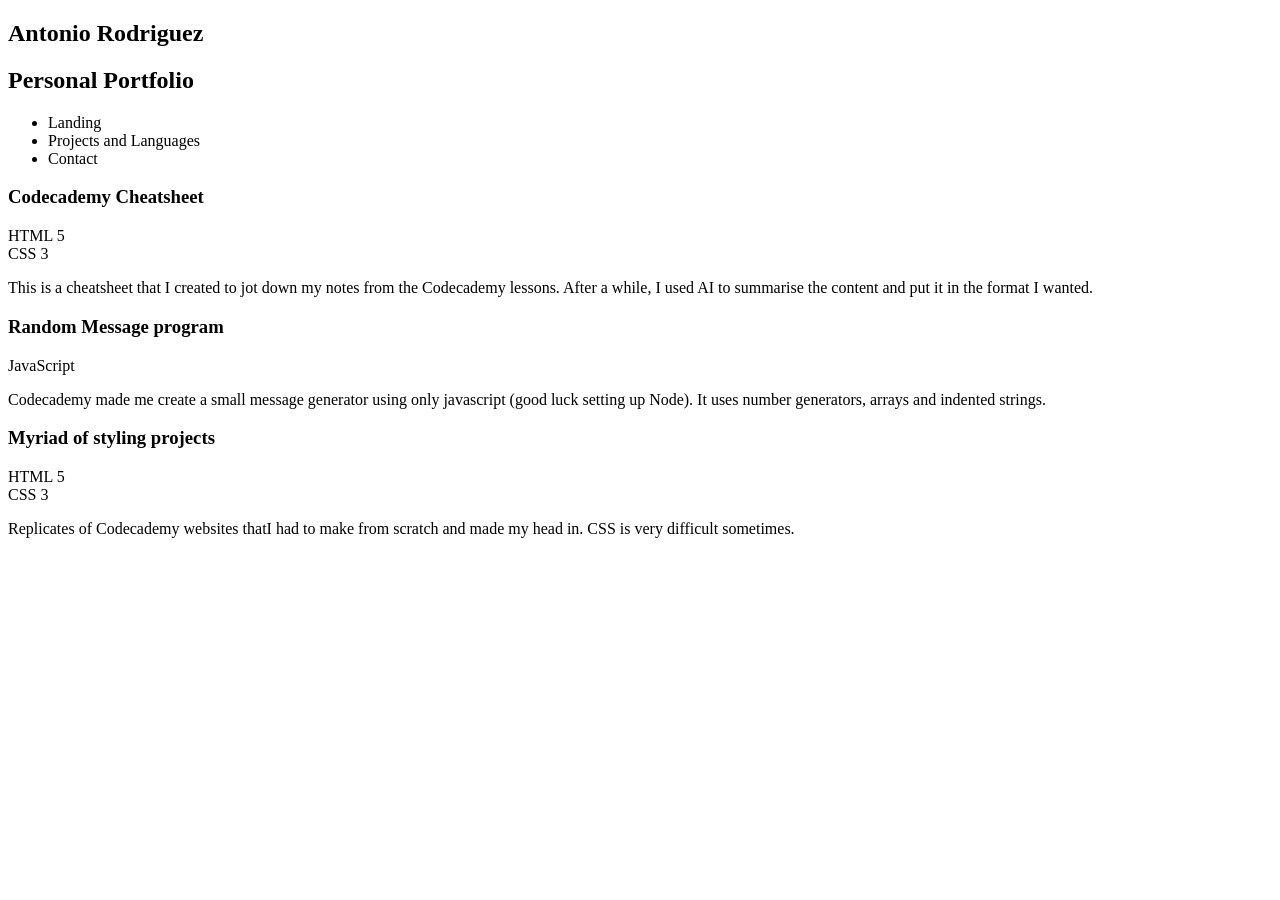
==== Page 1/projects and languages.html @ 1bb79acb "Add grid projects" ====
<!DOCTYPE html>
<html lang="en">
<head>
    <meta charset="UTF-8">
    <meta name="viewport" content="width=device-width, initial-scale=1.0">
    <title>Projects and Languages</title></head>
<body>
    <header>
        <section id="main_title">
            <h1>Antonio Rodriguez</h1>
            <h2>Personal Portfolio</h2>
        </section>
        <nav>
            <ul>
                <li>Landing</li>
                <li>Projects and Languages</li>
                <li>Contact</li>
            </ul>
        </nav>
    </header>    

    <main>
        <section class="project-grid">
            <article class="card">
                <h3>Codecademy Cheatsheet</h3>
                <div class="project-languages">
                    <div class="language">HTML 5</div>
                    <div class="language">CSS 3</div>
                </div>
                <p class="project-description">This is a cheatsheet that I created to jot down my notes from the Codecademy lessons. After a while, I used AI to summarise the content and put it in the format I wanted. </p>
            </article>

            <article class="card">
                <h3>Random Message program</h3>
                <div class="project-languages">
                    <div class="language">JavaScript</div>
                </div>
                <p class="project-description">Codecademy made me create a small message generator using only javascript (good luck setting up Node). It uses number generators, arrays and indented strings.</p>
            </article>

            <article class="card">
                <h3>Myriad of styling projects</h3>
                <div class="project-languages">
                    <div class="language">HTML 5</div>
                    <div class="language">CSS 3</div>
                </div>
                <p class="project-description">Replicates of Codecademy websites thatI had to make from scratch and made my head in. CSS is very difficult sometimes.</p>
            </article>
        </section>
    </main>
    
</body>
</html>
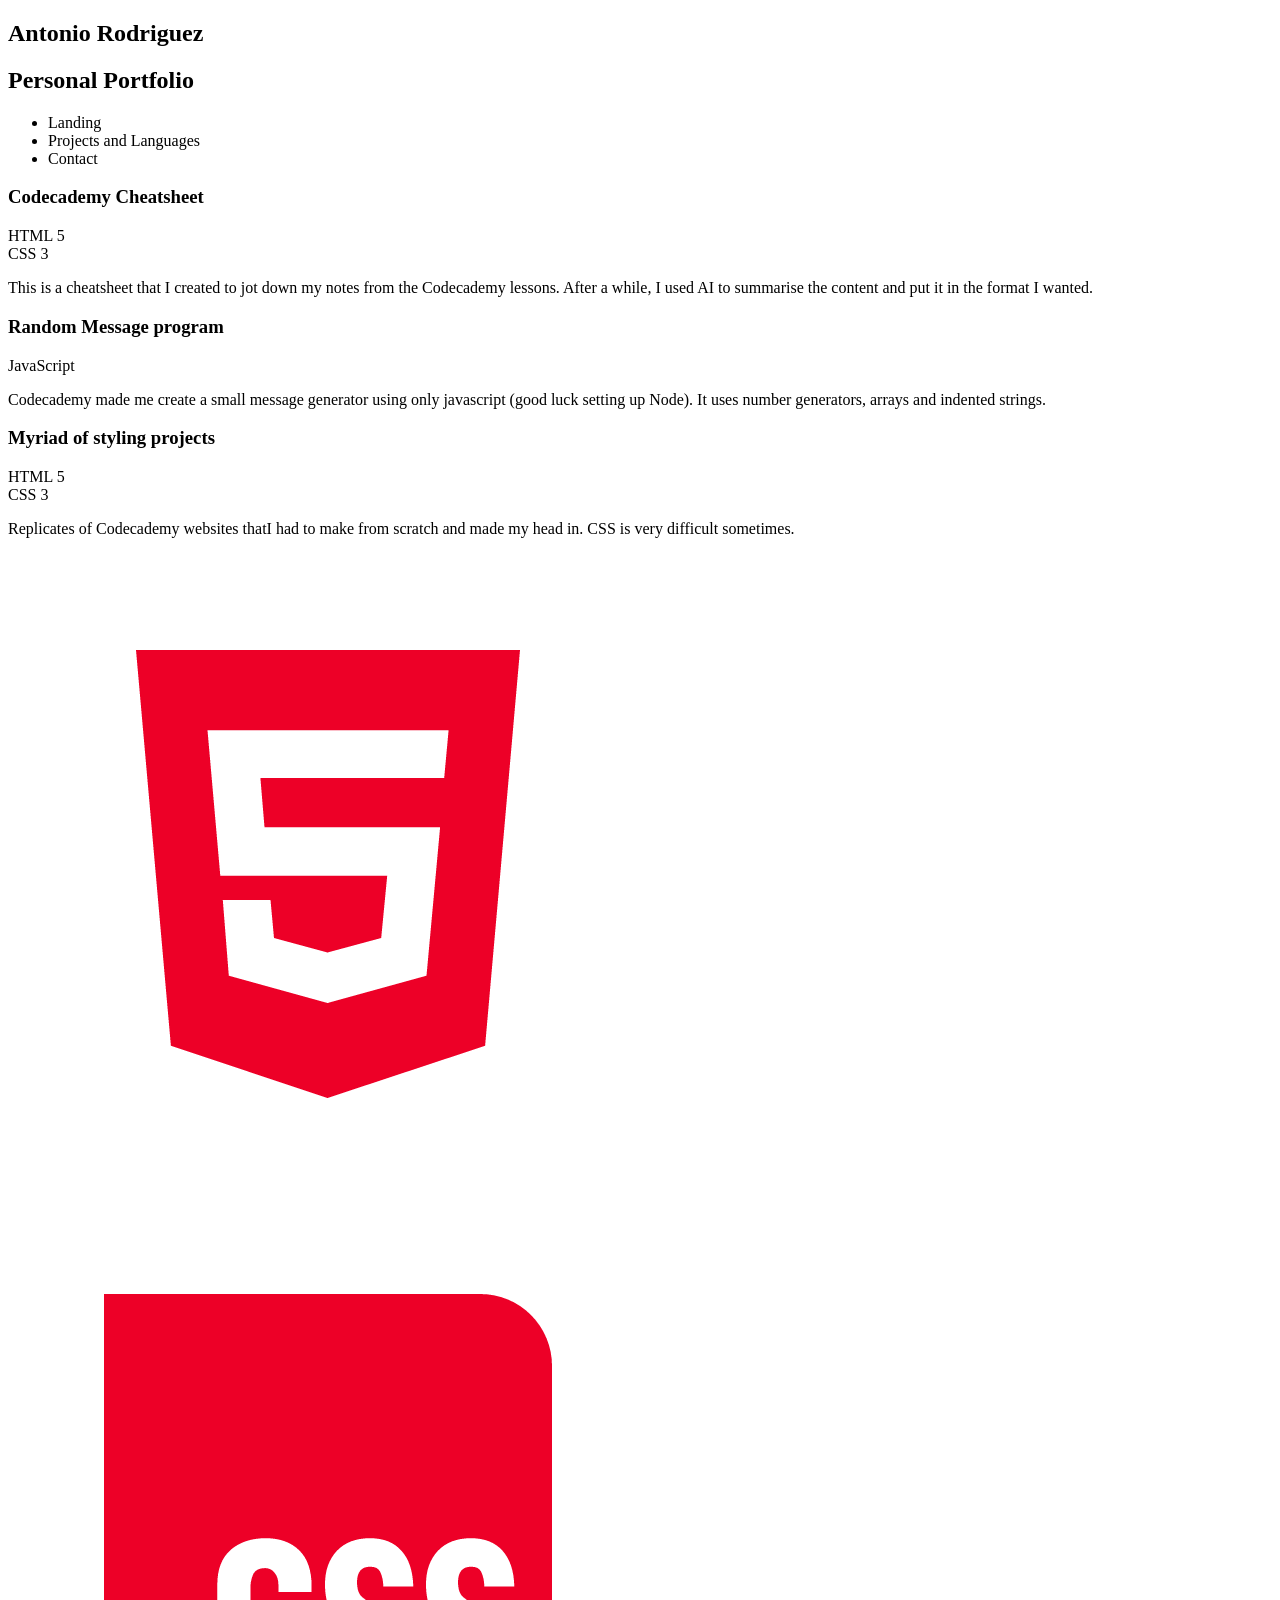
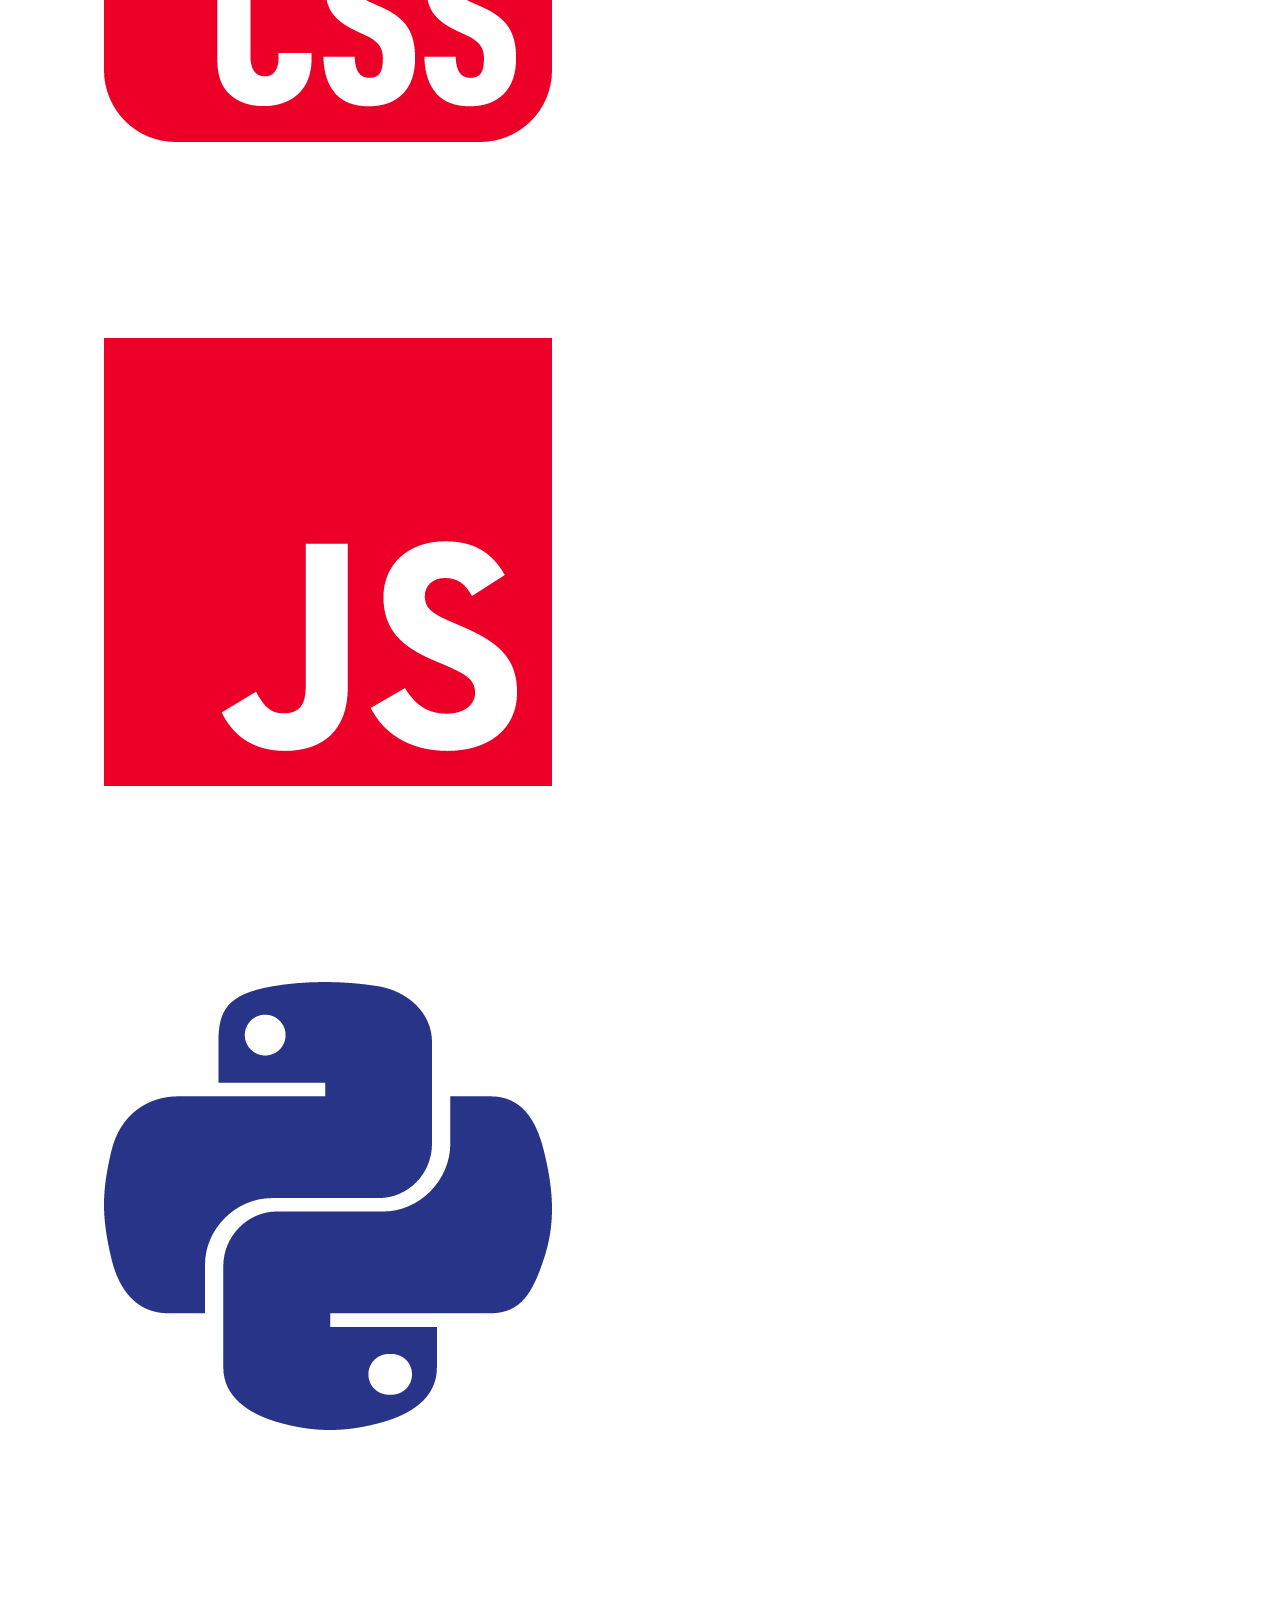
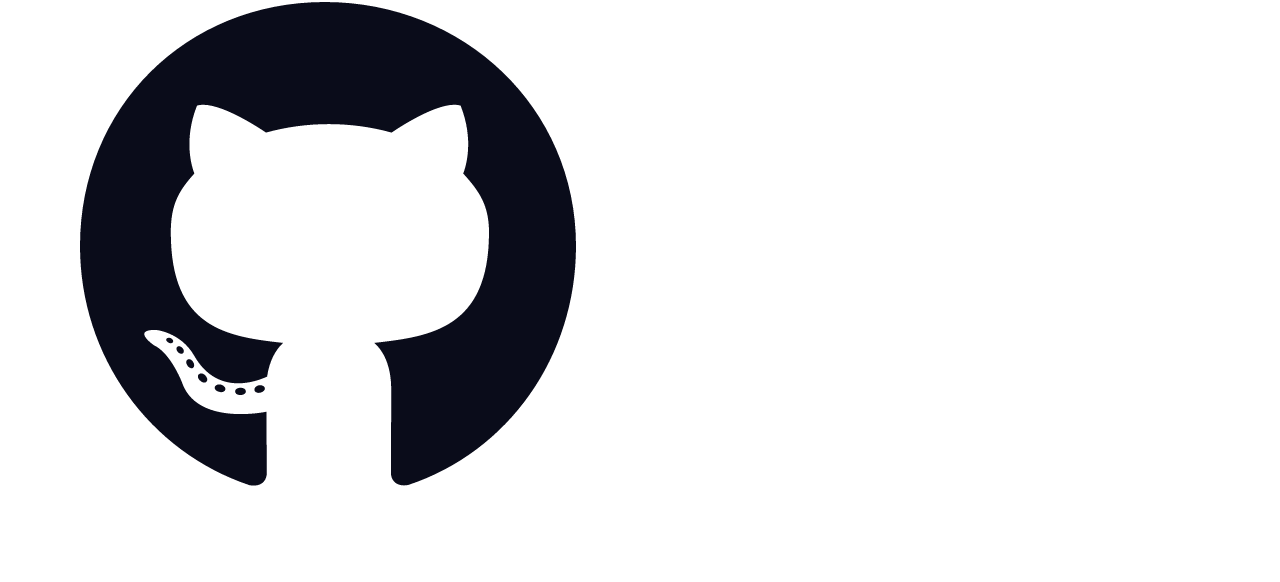
==== commit b2dab524: "Add language icons" ====
--- a/Page 1/projects and languages.html
+++ b/Page 1/projects and languages.html
@@ -47,6 +47,28 @@
                 <p class="project-description">Replicates of Codecademy websites thatI had to make from scratch and made my head in. CSS is very difficult sometimes.</p>
             </article>
         </section>
+
+        <section class="language-grid">
+            <article class="card">
+                <img src="../resources/images/html5-brands-solid.png" alt="HTML 5 Logo">
+            </article>
+
+            <article class="card">
+                <img src="../resources/images/css-brands-solid.png" alt="CSS 3 Logo">
+            </article>
+
+            <article class="card">
+                <img src="../resources/images/js-brands-solid.png" alt="JavaScript Logo">
+            </article>
+
+            <article class="card">
+                <img src="../resources/images/python-brands-solid.png" alt="Python Logo">
+            </article>
+
+            <article class="card">
+                <img src="../resources/images/github-brands-solid.png" alt="GitHub Logo">
+            </article>
+        </section>
     </main>
     
 </body>
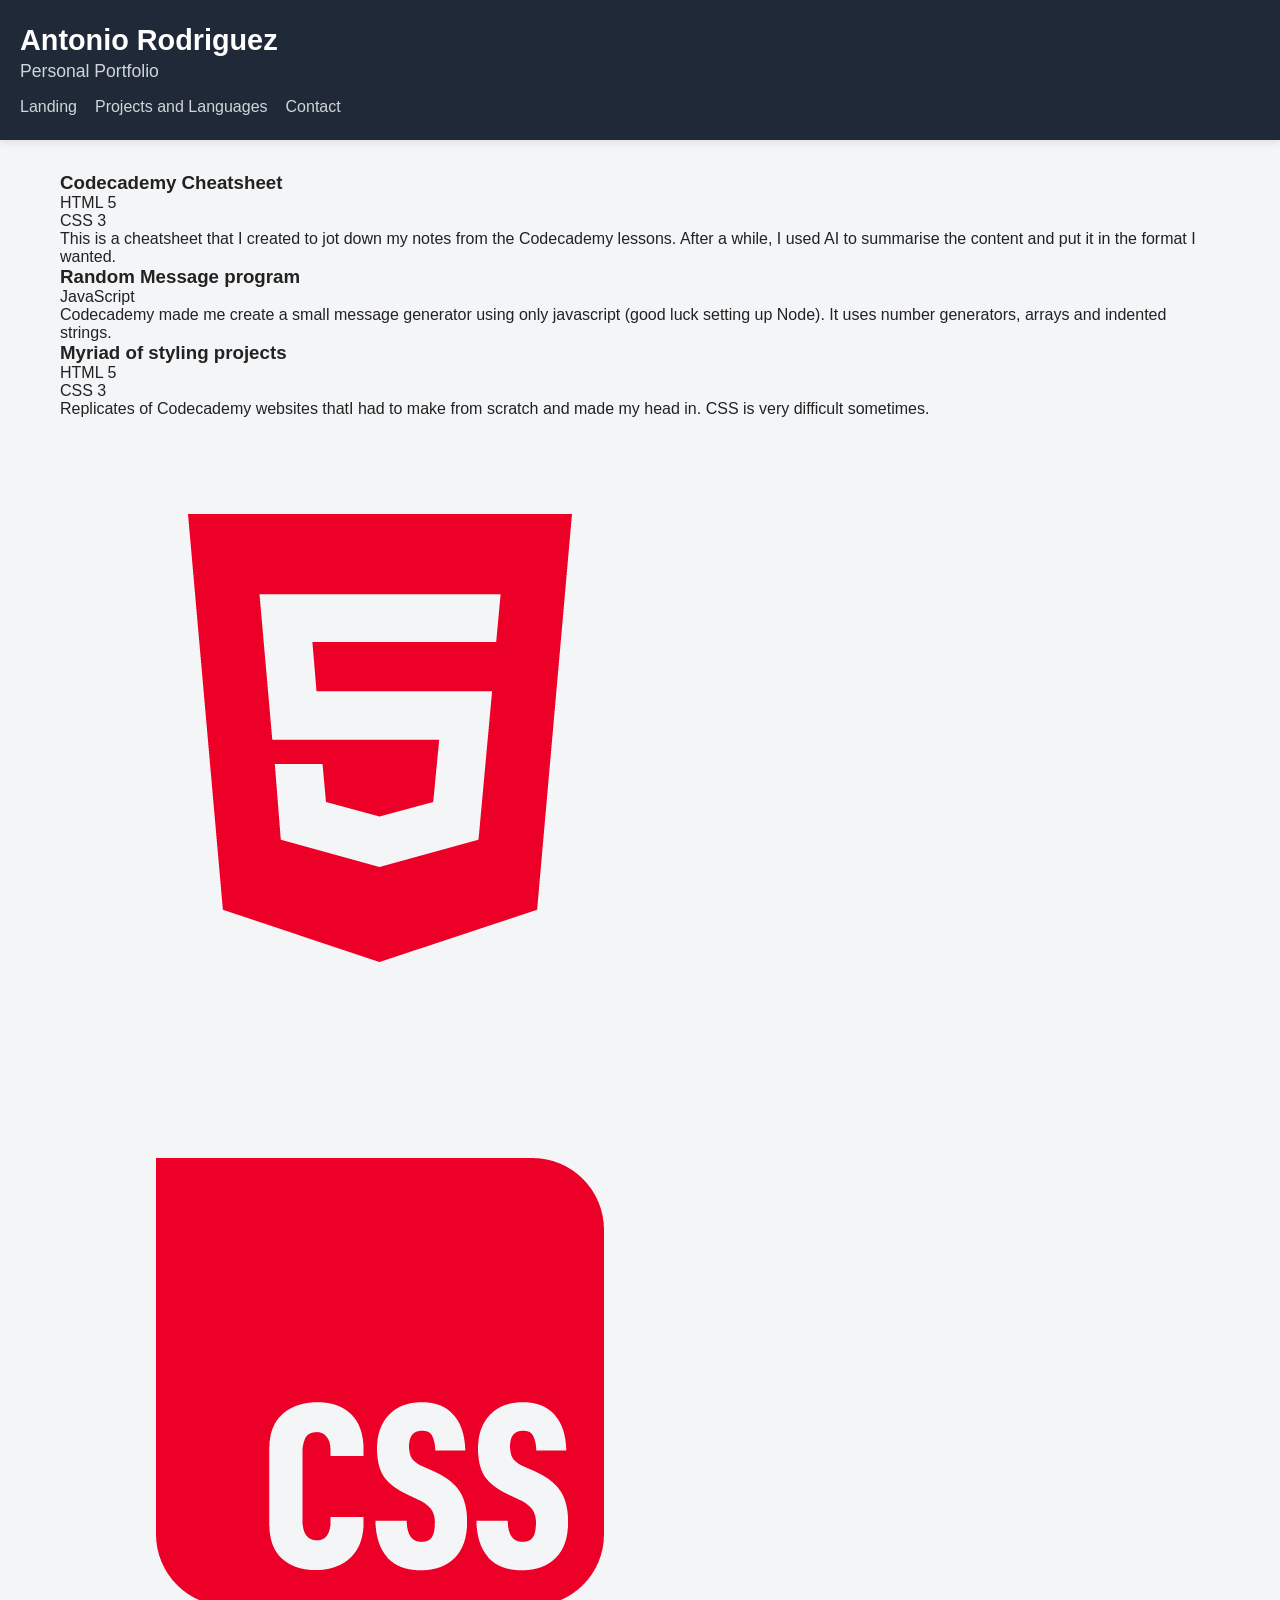
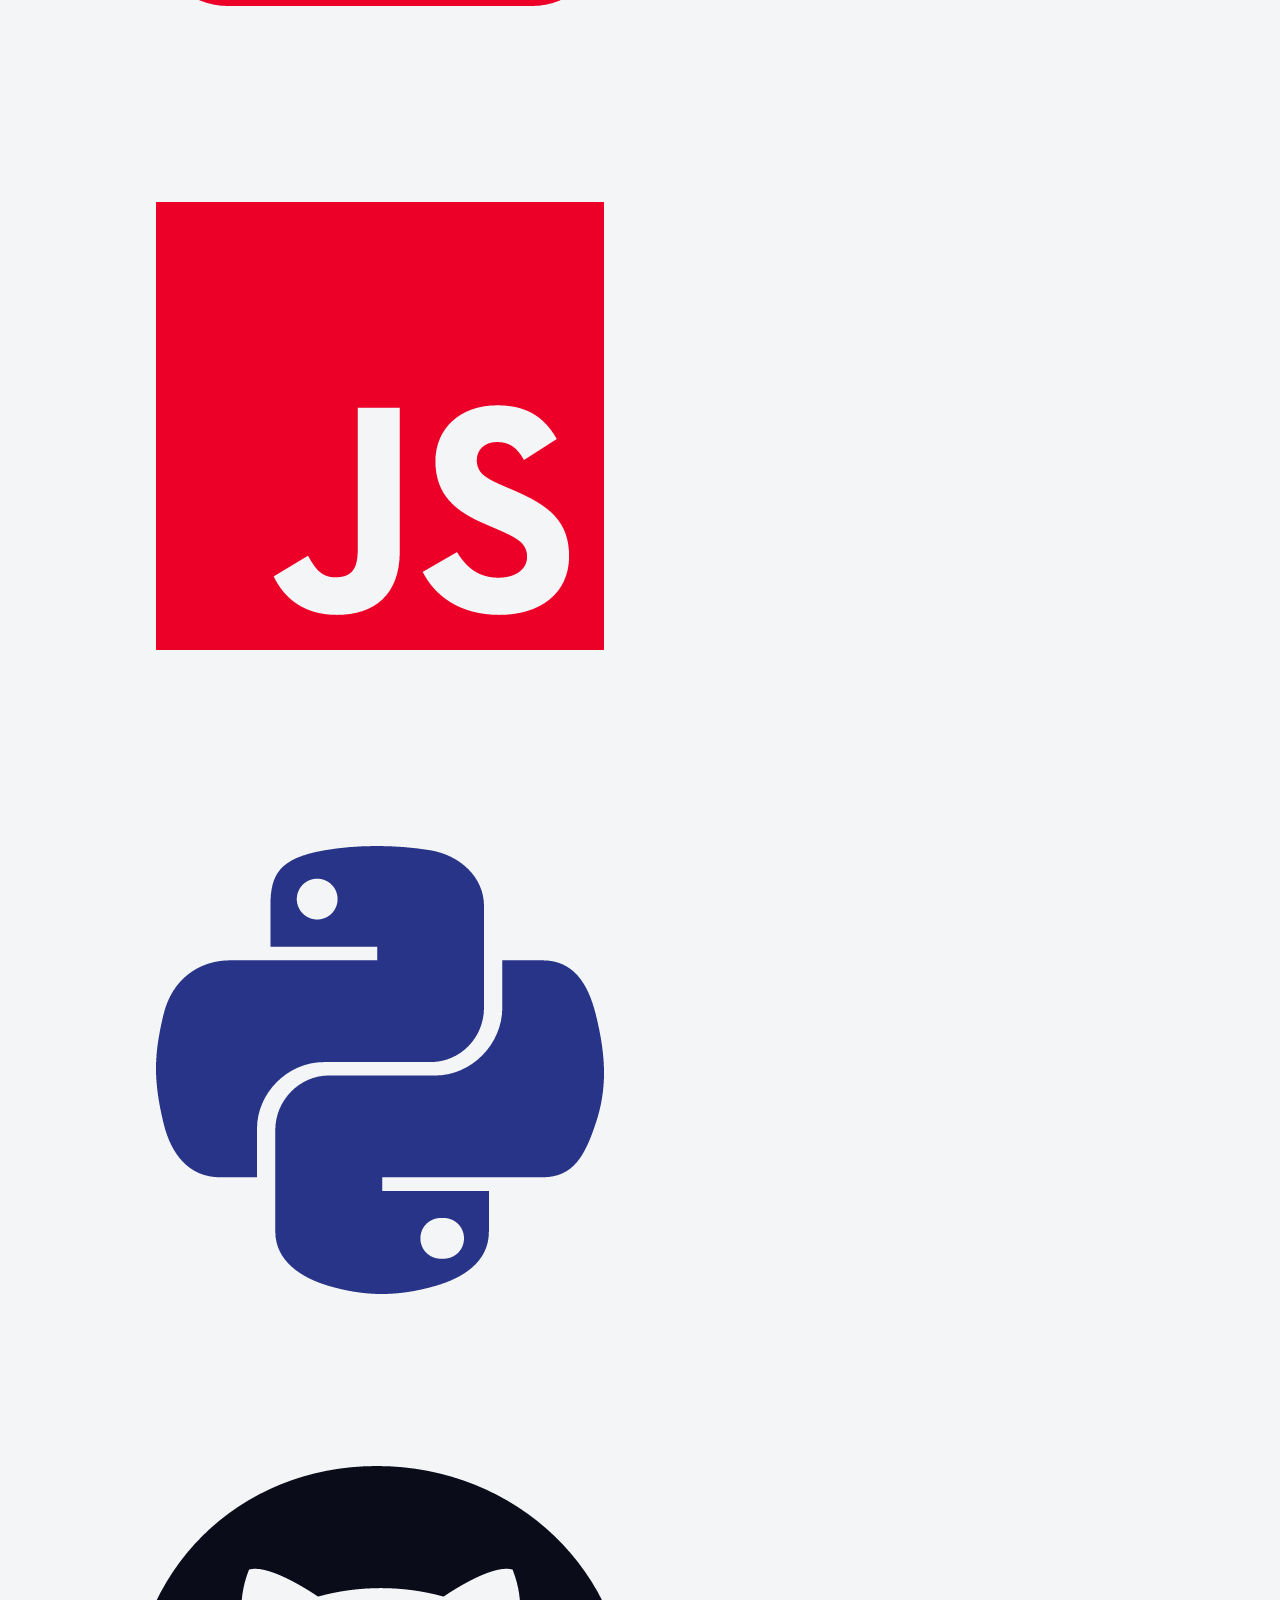
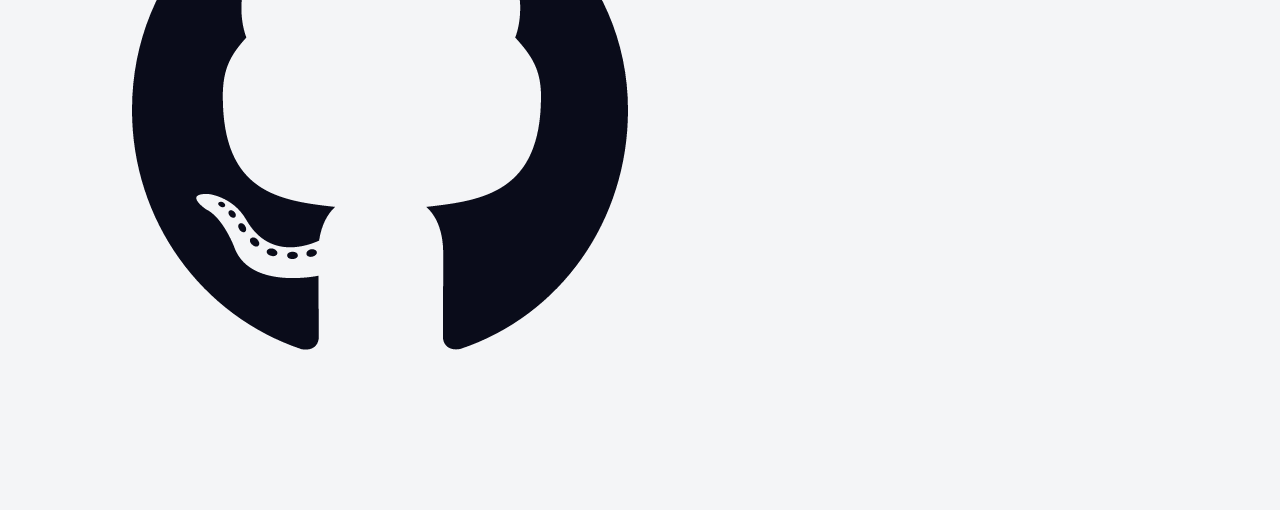
==== commit c877895a: "Add general styling" ====
--- a/Page 1/projects and languages.html
+++ b/Page 1/projects and languages.html
@@ -3,7 +3,9 @@
 <head>
     <meta charset="UTF-8">
     <meta name="viewport" content="width=device-width, initial-scale=1.0">
-    <title>Projects and Languages</title></head>
+    <title>Projects and Languages</title>
+    <link rel="stylesheet" href="../resources/styling/general.css">
+</head>
 <body>
     <header>
         <section id="main_title">
--- a/resources/styling/general.css
+++ b/resources/styling/general.css
@@ -0,0 +1,115 @@
+/* General Styles - Applied to All Pages */
+
+:root {
+    --primary-dark: #1f2937;
+    --text-light: #d1d5db;
+    --text-dark: #222;
+    --bg-light: #f4f5f7;
+    --white: #ffffff;
+}
+
+* {
+    margin: 0;
+    padding: 0;
+    box-sizing: border-box;
+}
+
+body {
+    font-family: Arial, sans-serif;
+    color: var(--text-dark);
+    background: var(--bg-light);
+}
+
+/* Header Styles */
+header {
+    background: var(--primary-dark);
+    color: var(--white);
+    padding: 24px 20px;
+    box-shadow: 0 2px 8px rgba(0, 0, 0, 0.1);
+}
+
+#main_title h1,
+#main_title h2 {
+    margin: 0;
+}
+
+#main_title h1 {
+    font-size: 1.8rem;
+    margin-bottom: 4px;
+}
+
+#main_title h2 {
+    font-size: 1.1rem;
+    font-weight: normal;
+    color: var(--text-light);
+}
+
+/* Navigation Bar */
+nav ul {
+    list-style: none;
+    display: flex;
+    gap: 18px;
+    padding: 0;
+    margin: 16px 0 0;
+}
+
+nav li {
+    color: var(--text-light);
+    cursor: pointer;
+    transition: color 0.3s ease;
+}
+
+nav li:hover {
+    color: var(--white);
+}
+
+/* Main Content */
+main {
+    max-width: 1200px;
+    margin: 32px auto;
+    padding: 0 20px 40px;
+}
+
+/* Responsive Design */
+@media (max-width: 768px) {
+    header {
+        padding: 18px 14px;
+    }
+
+    #main_title h1 {
+        font-size: 1.5rem;
+    }
+
+    #main_title h2 {
+        font-size: 0.95rem;
+    }
+
+    nav ul {
+        flex-wrap: wrap;
+        gap: 10px;
+    }
+
+    main {
+        margin: 24px auto;
+        padding: 0 14px 32px;
+    }
+}
+
+@media (max-width: 480px) {
+    header {
+        padding: 14px 10px;
+    }
+
+    #main_title h1 {
+        font-size: 1.3rem;
+    }
+
+    nav ul {
+        flex-direction: column;
+        gap: 8px;
+    }
+
+    nav li {
+        font-size: 0.9rem;
+    }
+}
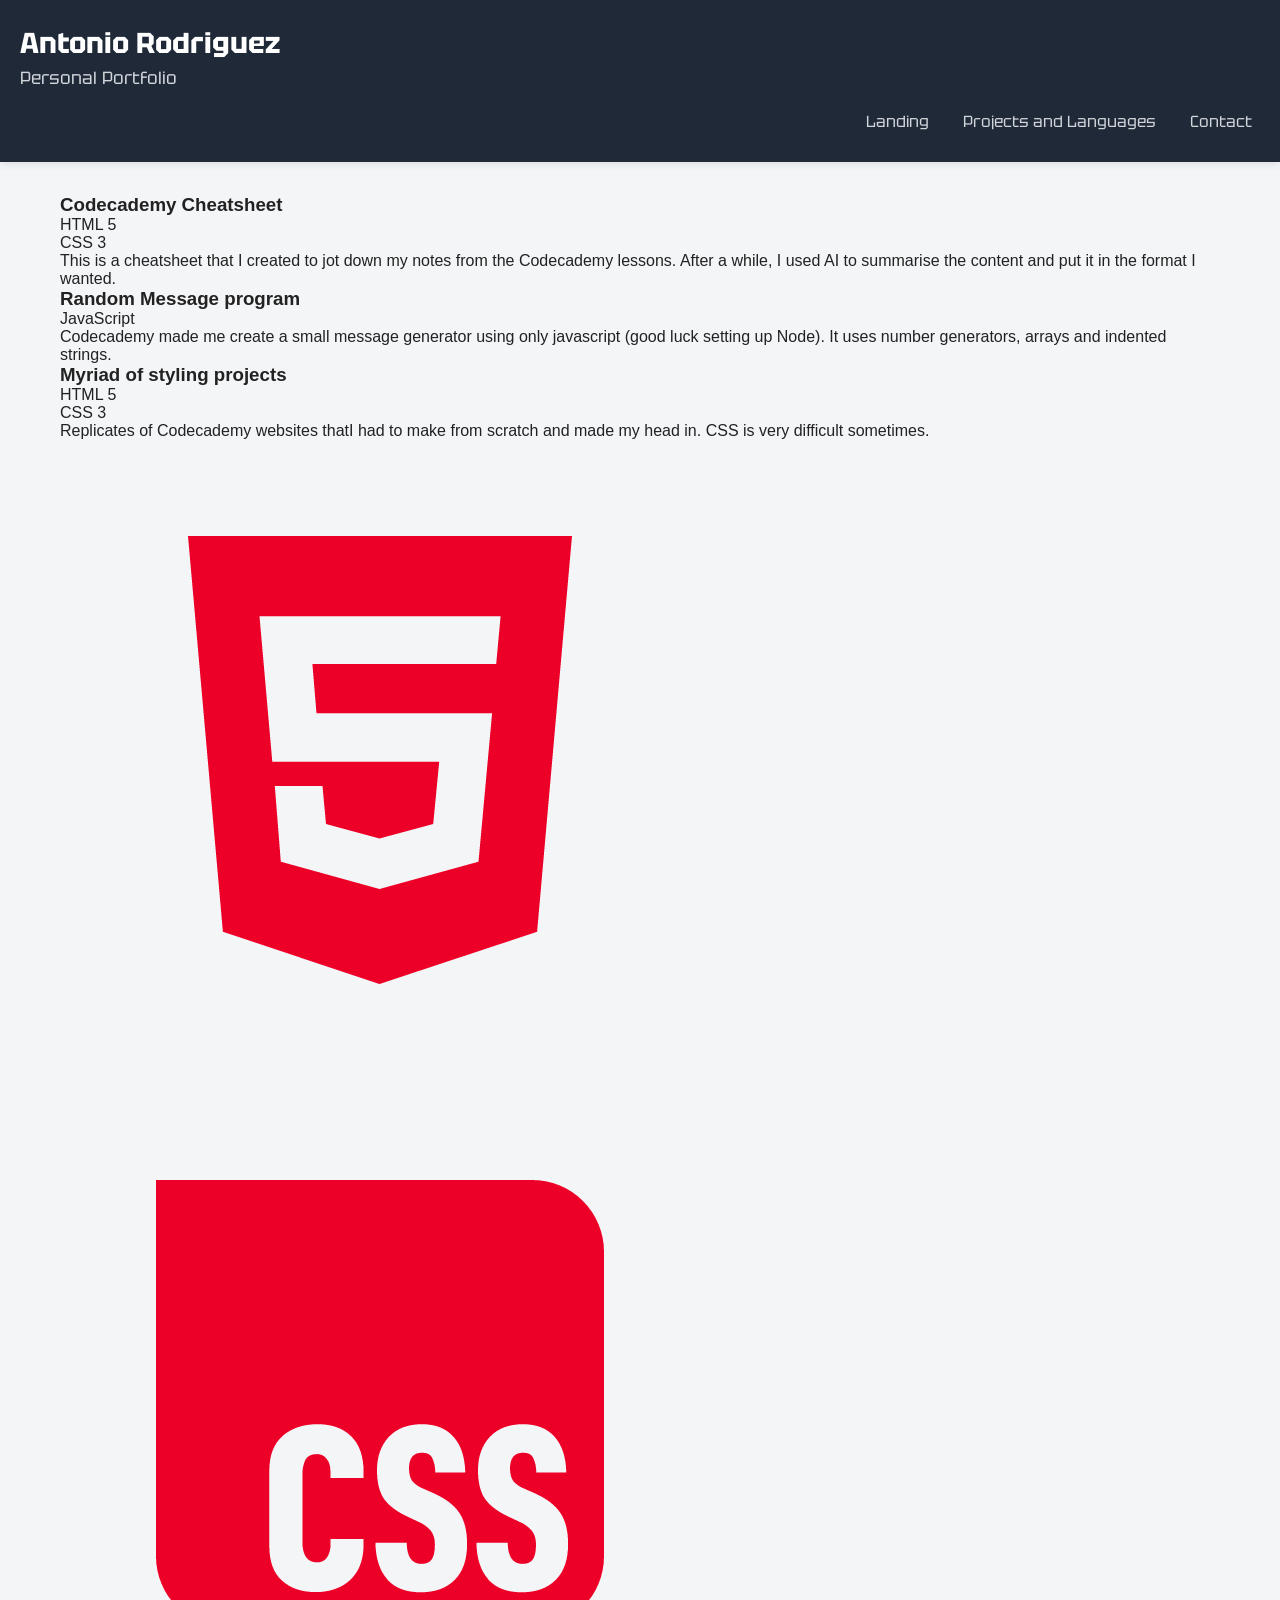
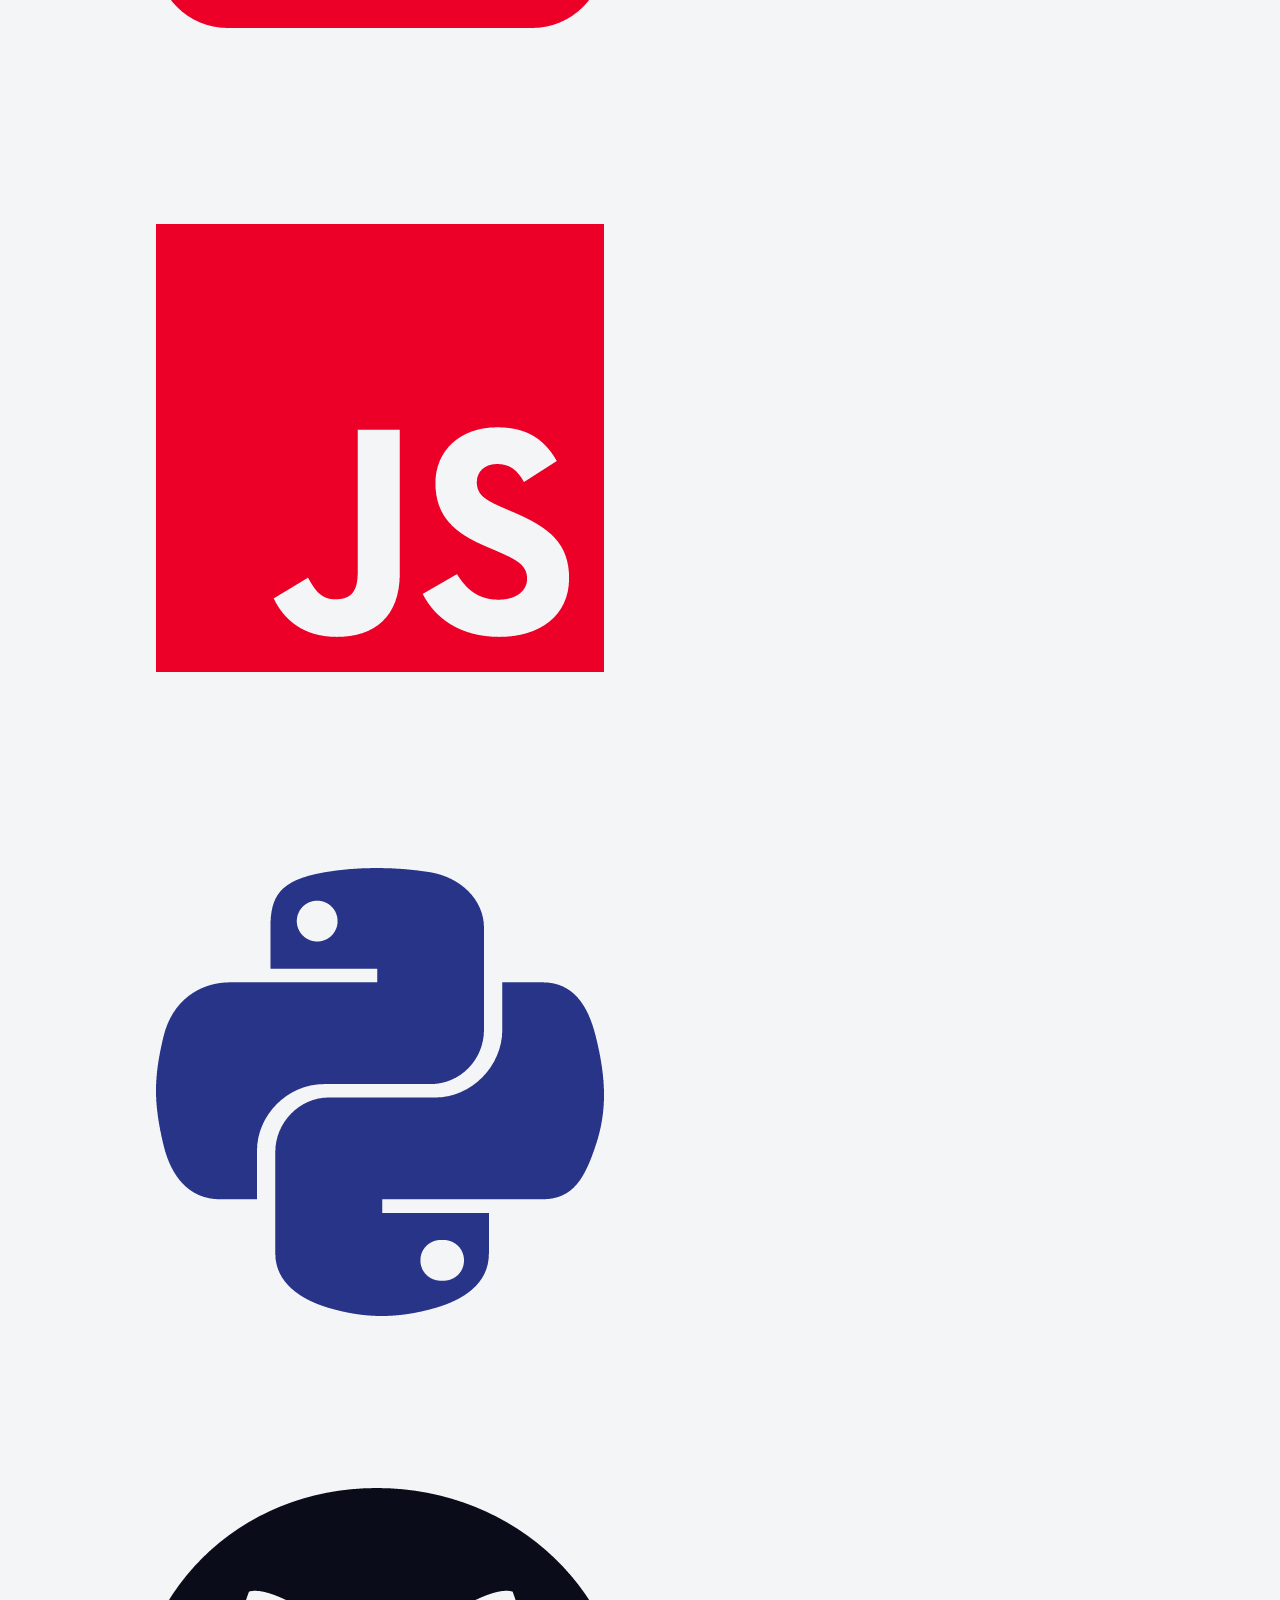
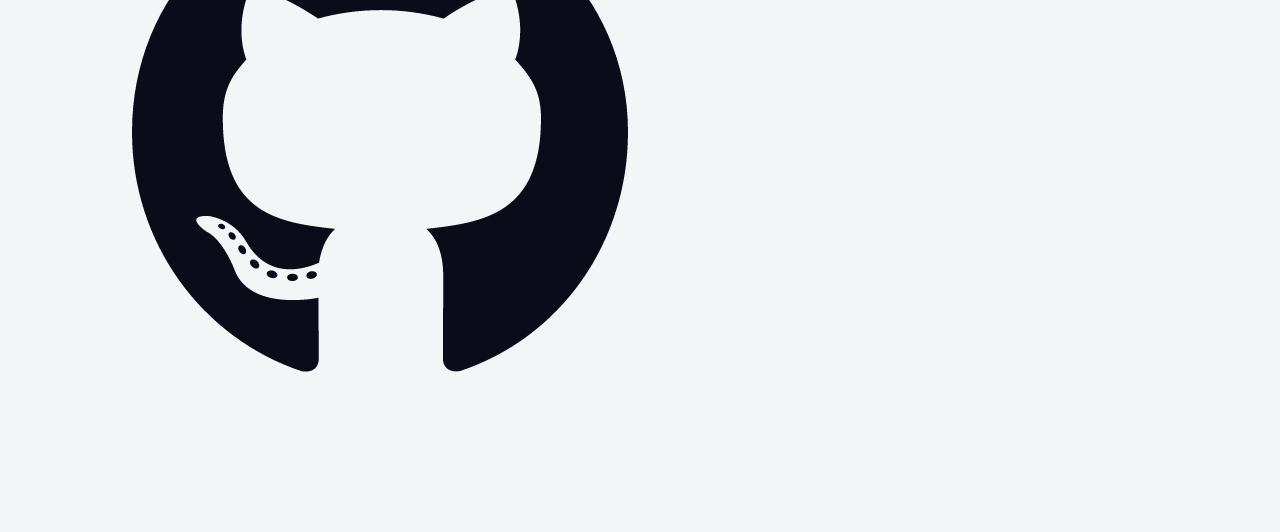
==== commit b31415b8: "Add styling to landing and general, and navigation" ====
--- a/Page 1/projects and languages.html
+++ b/Page 1/projects and languages.html
@@ -5,6 +5,9 @@
     <meta name="viewport" content="width=device-width, initial-scale=1.0">
     <title>Projects and Languages</title>
     <link rel="stylesheet" href="../resources/styling/general.css">
+    <link rel="preconnect" href="https://fonts.googleapis.com">
+    <link rel="preconnect" href="https://fonts.gstatic.com" crossorigin>
+    <link href="https://fonts.googleapis.com/css2?family=Tektur:wdth,wght@75..100,400..900&display=swap" rel="stylesheet">
 </head>
 <body>
     <header>
@@ -14,9 +17,9 @@
         </section>
         <nav>
             <ul>
-                <li>Landing</li>
-                <li>Projects and Languages</li>
-                <li>Contact</li>
+                <li><a href="../Landing/landing.html">Landing</a></li>
+                <li><a href="projects%20and%20languages.html">Projects and Languages</a></li>
+                <li><a href="../Page%202/contact.html">Contact</a></li>
             </ul>
         </nav>
     </header>    
--- a/resources/styling/general.css
+++ b/resources/styling/general.css
@@ -31,11 +31,13 @@
 #main_title h1,
 #main_title h2 {
     margin: 0;
+    font-family: 'Tektur', sans-serif;
 }
 
 #main_title h1 {
     font-size: 1.8rem;
     margin-bottom: 4px;
+    font-weight: bold;
 }
 
 #main_title h2 {
@@ -51,6 +53,8 @@
     gap: 18px;
     padding: 0;
     margin: 16px 0 0;
+    font-family: 'Tektur', sans-serif;
+    justify-content: flex-end;
 }
 
 nav li {
@@ -61,6 +65,19 @@
 
 nav li:hover {
     color: var(--white);
+}
+
+/* Anchor styling inside nav */
+nav a {
+    color: inherit;
+    text-decoration: none;
+    padding: 6px 8px;
+    display: inline-block;
+}
+
+nav a:hover {
+    color: var(--white);
+    text-decoration: underline;
 }
 
 /* Main Content */
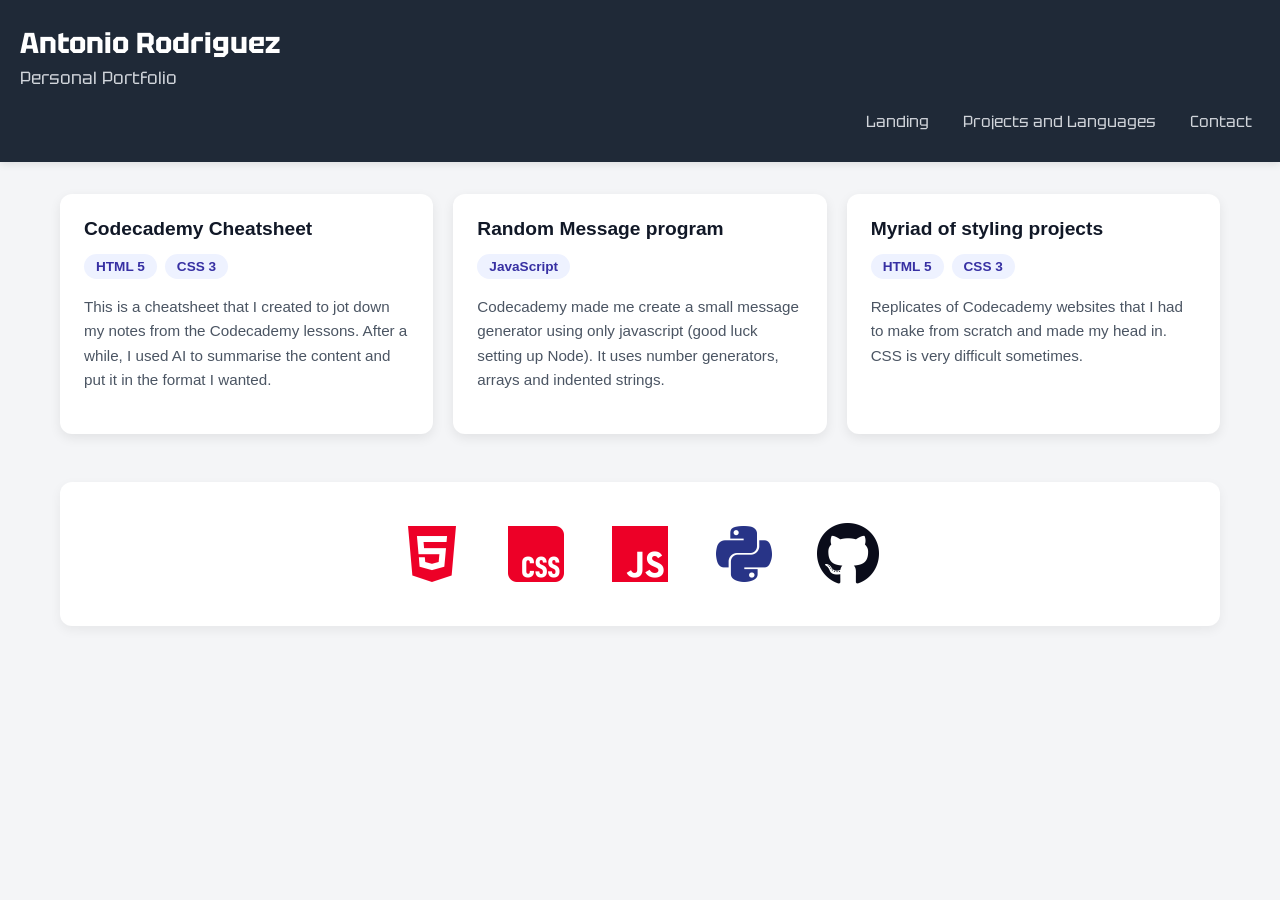
==== commit 641e19d5: "Add styling to projects and contact" ====
--- a/Page 1/projects and languages.html
+++ b/Page 1/projects and languages.html
@@ -5,6 +5,7 @@
     <meta name="viewport" content="width=device-width, initial-scale=1.0">
     <title>Projects and Languages</title>
     <link rel="stylesheet" href="../resources/styling/general.css">
+    <link rel="stylesheet" href="../resources/styling/projects.css">
     <link rel="preconnect" href="https://fonts.googleapis.com">
     <link rel="preconnect" href="https://fonts.gstatic.com" crossorigin>
     <link href="https://fonts.googleapis.com/css2?family=Tektur:wdth,wght@75..100,400..900&display=swap" rel="stylesheet">
@@ -49,7 +50,7 @@
                     <div class="language">HTML 5</div>
                     <div class="language">CSS 3</div>
                 </div>
-                <p class="project-description">Replicates of Codecademy websites thatI had to make from scratch and made my head in. CSS is very difficult sometimes.</p>
+                <p class="project-description">Replicates of Codecademy websites that I had to make from scratch and made my head in. CSS is very difficult sometimes.</p>
             </article>
         </section>
 
--- a/resources/styling/projects.css
+++ b/resources/styling/projects.css
@@ -0,0 +1,130 @@
+/* Projects page specific styles */
+
+.project-grid {
+    display: grid;
+    gap: 20px;
+    grid-template-columns: repeat(auto-fit, minmax(280px, 1fr));
+    margin-bottom: 48px;
+}
+
+.project-grid .card {
+    background: var(--white);
+    border-radius: 12px;
+    box-shadow: 0 4px 12px rgba(0, 0, 0, 0.08);
+    padding: 24px;
+    display: flex;
+    flex-direction: column;
+    min-height: 240px;
+    transition: transform 0.3s ease, box-shadow 0.3s ease;
+}
+
+.project-grid .card:hover {
+    transform: translateY(-6px);
+    box-shadow: 0 8px 20px rgba(0, 0, 0, 0.12);
+}
+
+.project-grid .card h3 {
+    margin: 0 0 14px;
+    font-size: 1.2rem;
+    color: #111827;
+    font-weight: 600;
+}
+
+.project-languages {
+    display: flex;
+    flex-wrap: wrap;
+    gap: 8px;
+    margin-bottom: 16px;
+}
+
+.language {
+    display: inline-block;
+    padding: 5px 12px;
+    border-radius: 20px;
+    background: #eef2ff;
+    color: #3730a3;
+    font-size: 0.85rem;
+    font-weight: 600;
+}
+
+.project-description {
+    color: #4b5563;
+    line-height: 1.6;
+    margin: 0;
+    flex: 1;
+    font-size: 0.95rem;
+}
+
+/* Language Icons Section */
+.language-grid {
+    display: flex;
+    justify-content: center;
+    gap: 24px;
+    flex-wrap: wrap;
+    padding: 32px 16px;
+    background: var(--white);
+    border-radius: 12px;
+    box-shadow: 0 4px 12px rgba(0, 0, 0, 0.06);
+}
+
+.language-grid .card {
+    background: transparent;
+    box-shadow: none;
+    padding: 0;
+    min-height: auto;
+    width: 80px;
+    height: 80px;
+    display: flex;
+    align-items: center;
+    justify-content: center;
+    transition: transform 0.3s ease;
+}
+
+.language-grid .card:hover {
+    transform: scale(1.1);
+    box-shadow: none;
+}
+
+.language-grid .card img {
+    width: 100%;
+    height: 100%;
+    object-fit: contain;
+}
+
+@media (max-width: 768px) {
+    .project-grid {
+        grid-template-columns: 1fr;
+    }
+
+    .language-grid {
+        gap: 16px;
+        padding: 24px 12px;
+    }
+
+    .language-grid .card {
+        width: 70px;
+        height: 70px;
+    }
+}
+
+@media (max-width: 480px) {
+    .project-grid {
+        gap: 16px;
+        margin-bottom: 32px;
+    }
+
+    .project-grid .card {
+        padding: 16px;
+        min-height: 200px;
+    }
+
+    .language-grid {
+        gap: 12px;
+        padding: 16px 8px;
+    }
+
+    .language-grid .card {
+        width: 60px;
+        height: 60px;
+    }
+}
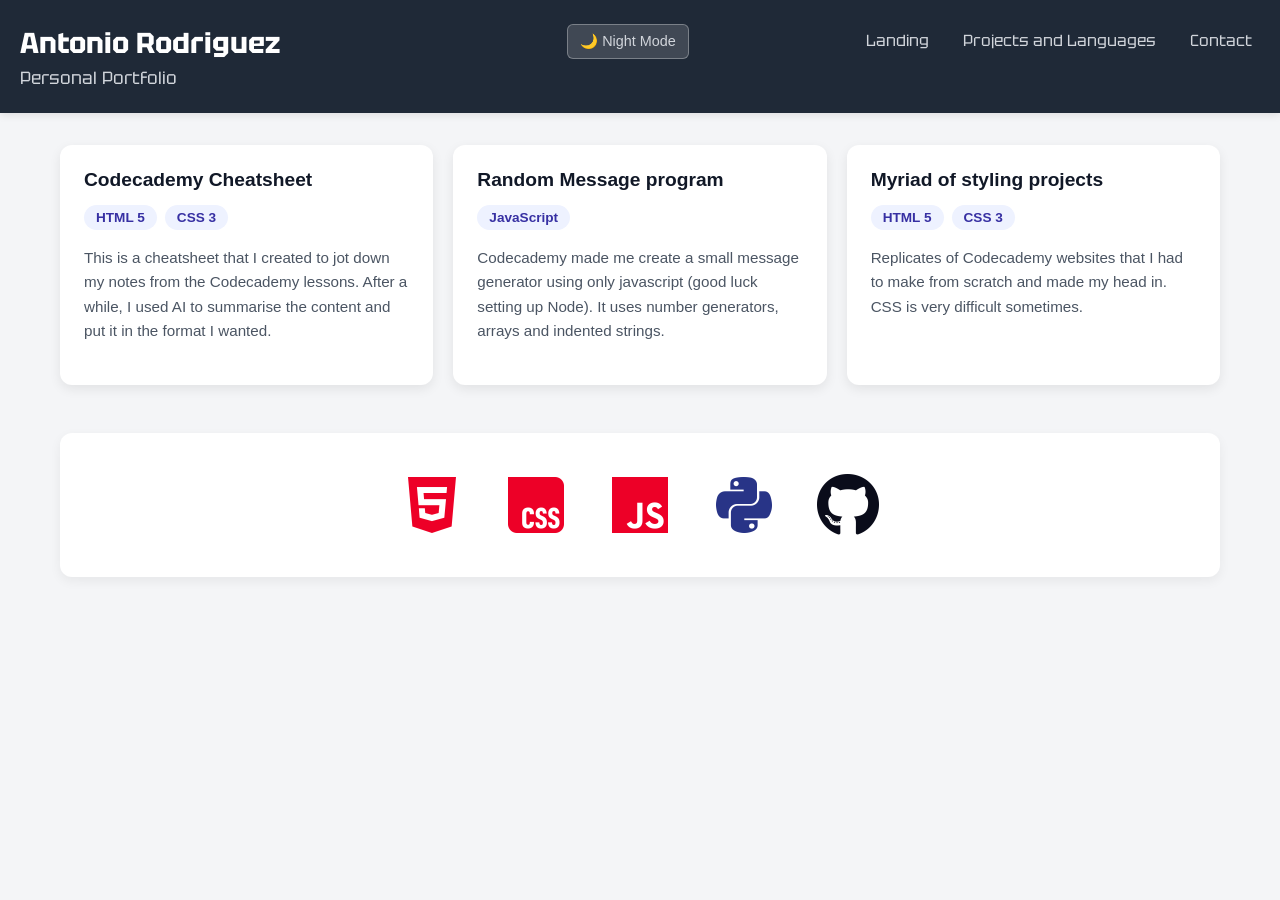
==== commit 9d349cdf: "Add night mode" ====
--- a/Page 1/projects and languages.html
+++ b/Page 1/projects and languages.html
@@ -6,6 +6,7 @@
     <title>Projects and Languages</title>
     <link rel="stylesheet" href="../resources/styling/general.css">
     <link rel="stylesheet" href="../resources/styling/projects.css">
+    <script defer src="../nightmode.js"></script>
     <link rel="preconnect" href="https://fonts.googleapis.com">
     <link rel="preconnect" href="https://fonts.gstatic.com" crossorigin>
     <link href="https://fonts.googleapis.com/css2?family=Tektur:wdth,wght@75..100,400..900&display=swap" rel="stylesheet">
@@ -16,6 +17,7 @@
             <h1>Antonio Rodriguez</h1>
             <h2>Personal Portfolio</h2>
         </section>
+        <button id="night-mode-btn">🌙 Night Mode</button>
         <nav>
             <ul>
                 <li><a href="../Landing/landing.html">Landing</a></li>
--- a/resources/styling/general.css
+++ b/resources/styling/general.css
@@ -8,6 +8,14 @@
     --white: #ffffff;
 }
 
+body.night-mode {
+    --primary-dark: #0f172a;
+    --text-light: #e0e7ff;
+    --text-dark: #ffffff;
+    --bg-light: #0f172a;
+    --white: #1e293b;
+}
+
 * {
     margin: 0;
     padding: 0;
@@ -18,6 +26,7 @@
     font-family: Arial, sans-serif;
     color: var(--text-dark);
     background: var(--bg-light);
+    transition: color 0.3s ease, background-color 0.3s ease;
 }
 
 /* Header Styles */
@@ -26,6 +35,14 @@
     color: var(--white);
     padding: 24px 20px;
     box-shadow: 0 2px 8px rgba(0, 0, 0, 0.1);
+    display: flex;
+    justify-content: space-between;
+    align-items: flex-start;
+    transition: background-color 0.3s ease;
+}
+
+#main_title {
+    flex: 1;
 }
 
 #main_title h1,
@@ -47,14 +64,20 @@
 }
 
 /* Navigation Bar */
+nav {
+    flex: 1;
+    display: flex;
+    justify-content: flex-end;
+    margin-left: 24px;
+}
+
 nav ul {
     list-style: none;
     display: flex;
     gap: 18px;
     padding: 0;
-    margin: 16px 0 0;
+    margin: 0;
     font-family: 'Tektur', sans-serif;
-    justify-content: flex-end;
 }
 
 nav li {
@@ -80,6 +103,77 @@
     text-decoration: underline;
 }
 
+/* Night Mode Button */
+#night-mode-btn {
+    background: rgba(255, 255, 255, 0.15);
+    border: 1px solid rgba(255, 255, 255, 0.3);
+    color: var(--text-light);
+    padding: 8px 12px;
+    border-radius: 6px;
+    cursor: pointer;
+    font-size: 0.9rem;
+    transition: all 0.3s ease;
+    white-space: nowrap;
+    font-family: inherit;
+}
+
+#night-mode-btn:hover {
+    background: rgba(255, 255, 255, 0.25);
+    color: var(--white);
+}
+
+body.night-mode #night-mode-btn {
+    background: rgba(255, 255, 255, 0.1);
+    border: 1px solid rgba(255, 255, 255, 0.2);
+    color: #e0e7ff;
+}
+
+body.night-mode #night-mode-btn:hover {
+    background: rgba(255, 255, 255, 0.2);
+    color: #ffffff;
+}
+
+body.night-mode {
+    color: #ffffff;
+    background: #0b1224;
+}
+
+body.night-mode header,
+body.night-mode .card,
+body.night-mode .contact-info,
+body.night-mode #bio,
+body.night-mode .language-grid,
+body.night-mode .project-grid {
+    background: #111827;
+}
+
+body.night-mode nav li,
+body.night-mode nav a,
+body.night-mode h1,
+body.night-mode h2,
+body.night-mode h3,
+body.night-mode p,
+body.night-mode .project-description,
+body.night-mode .project-languages,
+body.night-mode .language,
+body.night-mode .contact-info p,
+body.night-mode .contact-info em {
+    color: #ffffff;
+}
+
+body.night-mode .language {
+    background: #1f2937;
+    color: #cbd5e1;
+}
+
+body.night-mode .card {
+    box-shadow: 0 8px 24px rgba(0, 0, 0, 0.3);
+}
+
+body.night-mode #main_title h2 {
+    color: #cbd5e1;
+}
+
 /* Main Content */
 main {
     max-width: 1200px;
@@ -91,6 +185,13 @@
 @media (max-width: 768px) {
     header {
         padding: 18px 14px;
+        flex-wrap: wrap;
+        gap: 12px;
+    }
+
+    #main_title {
+        width: 100%;
+        flex-basis: 100%;
     }
 
     #main_title h1 {
@@ -99,6 +200,17 @@
 
     #main_title h2 {
         font-size: 0.95rem;
+    }
+
+    #night-mode-btn {
+        padding: 6px 10px;
+        font-size: 0.85rem;
+    }
+
+    nav {
+        width: 100%;
+        flex-basis: 100%;
+        margin-left: 0;
     }
 
     nav ul {
@@ -115,10 +227,16 @@
 @media (max-width: 480px) {
     header {
         padding: 14px 10px;
+        gap: 8px;
     }
 
     #main_title h1 {
         font-size: 1.3rem;
+    }
+
+    #night-mode-btn {
+        padding: 5px 8px;
+        font-size: 0.8rem;
     }
 
     nav ul {
--- a/resources/styling/projects.css
+++ b/resources/styling/projects.css
@@ -53,6 +53,23 @@
     margin: 0;
     flex: 1;
     font-size: 0.95rem;
+}
+
+body.night-mode .project-grid .card h3 {
+    color: #ffffff;
+}
+
+body.night-mode .project-grid .card {
+    background: #111827;
+}
+
+body.night-mode .project-description {
+    color: #e5e7eb;
+}
+
+body.night-mode .language {
+    background: #1f2937;
+    color: #dbeafe;
 }
 
 /* Language Icons Section */
